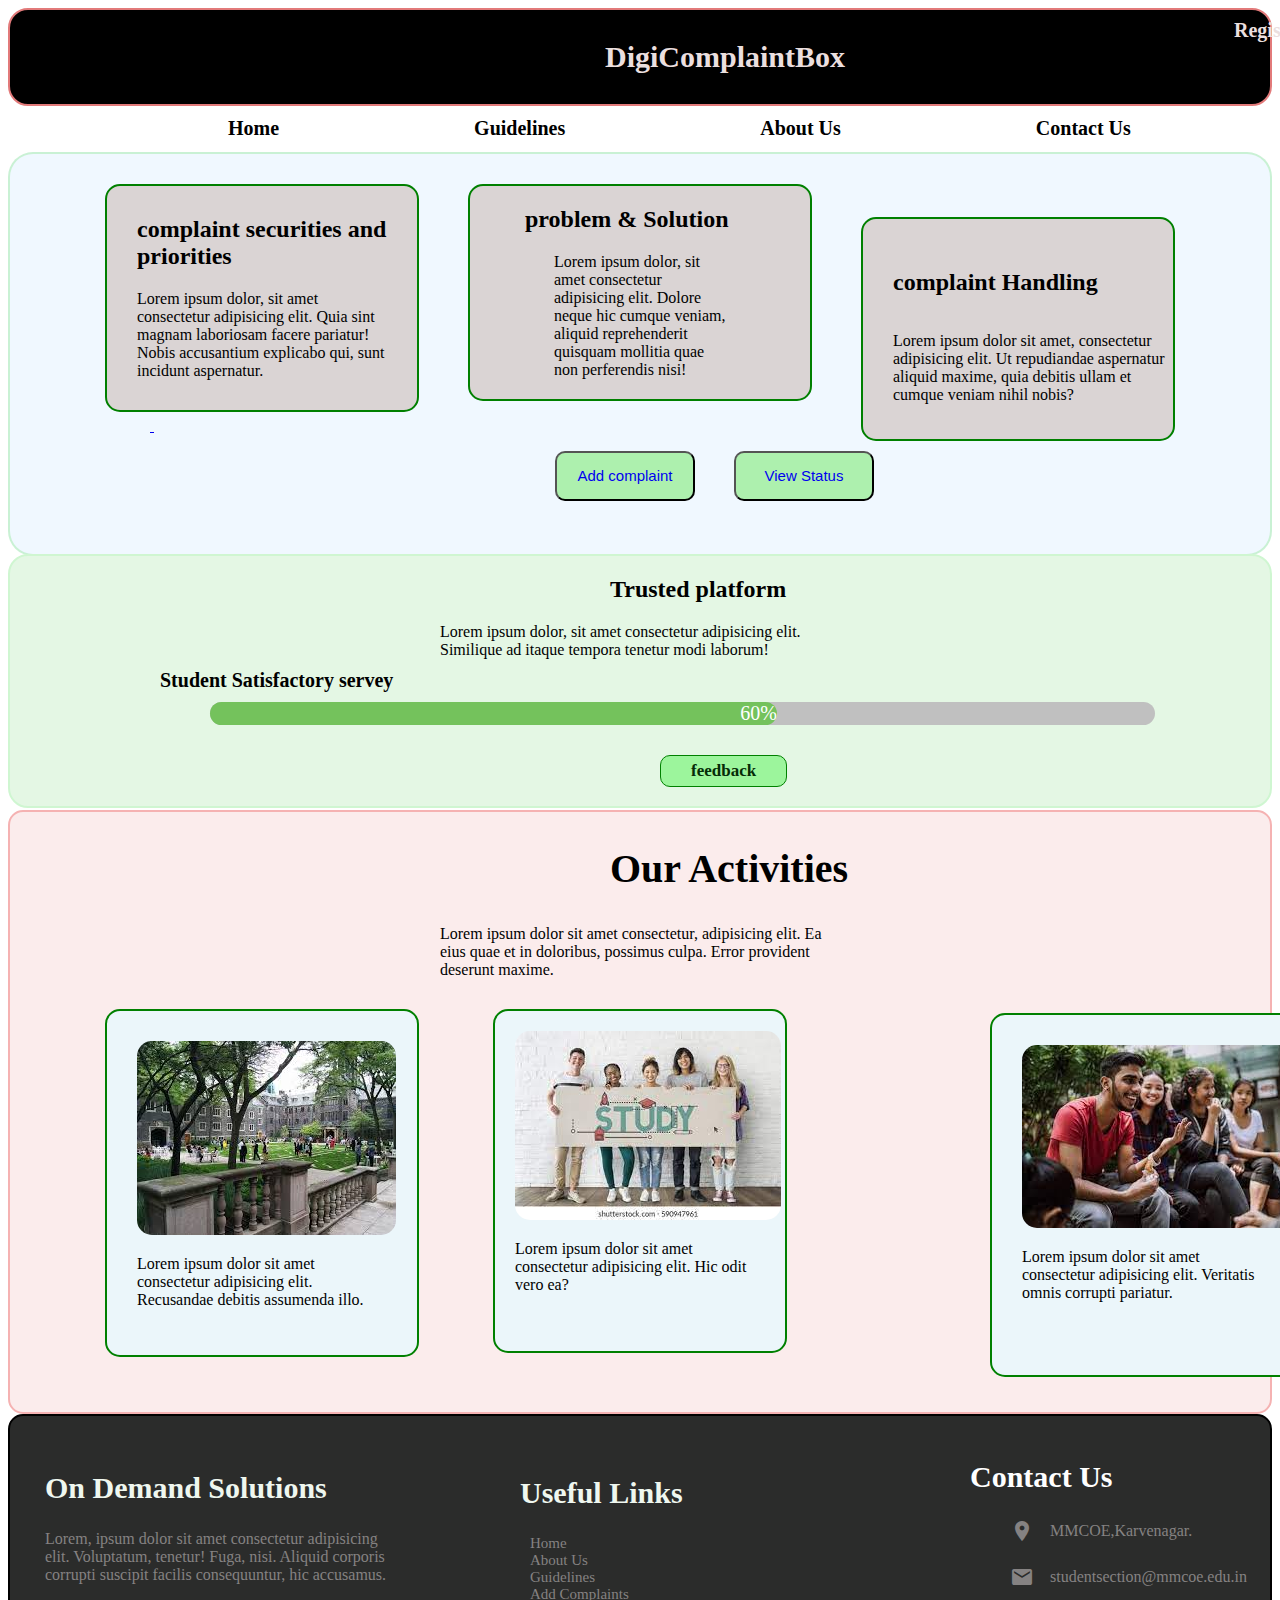
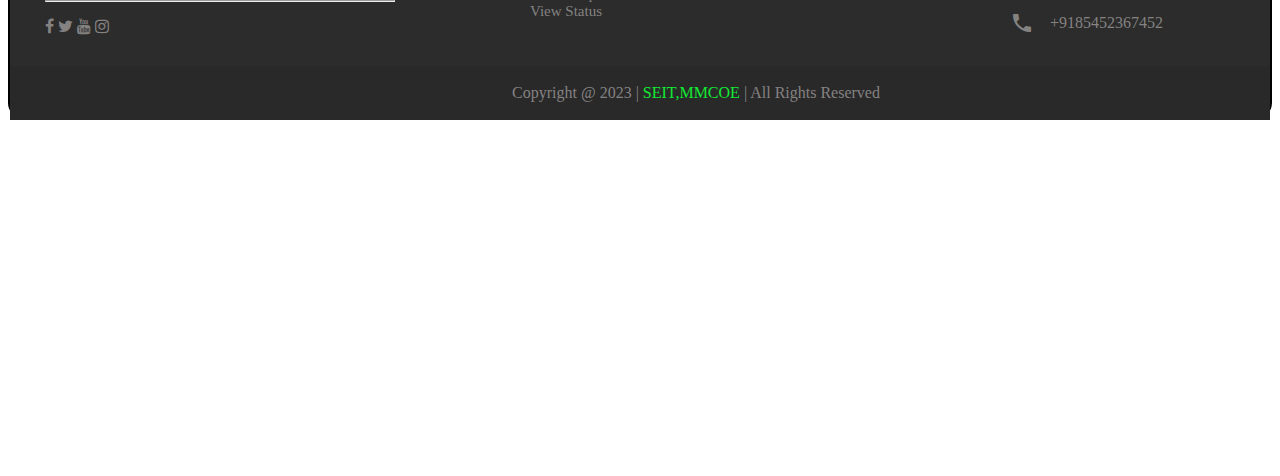
==== index.html @ 897fce33 "first commit" ====
<!DOCTYPE html>
<html lang="en">

<head>
    <meta charset="UTF-8">
    <meta http-equiv="X-UA-Compatible" content="IE=edge">
    <meta name="viewport" content="width=device-width, initial-scale=1.0">
    <title>DigiComplaintBox</title>
    <link rel="stylesheet" href="style.css">
    <link rel="stylesheet" href="https://fonts.googleapis.com/icon?family=Material+Icons">
    <link rel="stylesheet" href="https://cdnjs.cloudflare.com/ajax/libs/font-awesome/4.7.0/css/font-awesome.min.css">

</head>

<body>
    <div class="wrapper">
        <!--Header SEction-->

        <header>
            <div class="header-top">
                <div class="header" id="header-top-left">
                    <h2>DigiComplaintBox</h2>
                </div>
                <div class="header" id="header-top-right">
                    <a href="register.html">Register</a>
                    <a href="login.html" ">Login</a>
                </div>
            </div>
            <section class="header-bottom ">
                <div class="navbar ">
                    <ul>
                        <li><a href="# ">Home</a></li>
                        <li><a href="# ">Guidelines</a></li>
                        <li><a href="# ">About Us</a></li>
                        <li><a href="# ">Contact Us</a></li>
                    </ul>
                </div>
            </section>
        </header>


        <section class="Complaints ">
            <div class="left ">
                <h2> complaint securities and priorities</h2>
                Lorem ipsum dolor, sit amet consectetur adipisicing elit. Quia sint magnam laboriosam facere pariatur! Nobis accusantium explicabo qui, sunt incidunt aspernatur.
            </div>
            <div class="mid ">
                <h2>problem & Solution</h2>
                <p>Lorem ipsum dolor, sit amet consectetur adipisicing elit. Dolore neque hic cumque veniam, aliquid reprehenderit quisquam mollitia quae non perferendis nisi!</p>
            </div>
            <div class="right ">
                <h2>complaint Handling</h2>
                <p>Lorem ipsum dolor sit amet, consectetur adipisicing elit. Ut repudiandae aspernatur aliquid maxime, quia debitis ullam et cumque veniam nihil nobis?</p>
            </div>
            <div class="button ">
                <button class="btn1 ">
                <a href="# ">Add 
                    complaint
              </button> </a>
                <button class="btn2 ">
                <a href="# ">View Status</button></a>

            </div>
        </section>


        <!--truesday platform-->


        <section class="feedback ">
            <div class="feedbaack ">
                <h2>Trusted platform</h2>
                <p>Lorem ipsum dolor, sit amet consectetur adipisicing elit. Similique ad itaque tempora tenetur modi laborum!</p>
                <h3>Student Satisfactory servey</h3>
                <div class="progress ">
                    <div class="servey ">60%</div>
                </div>
                <div class="feedback-btn ">
                    <a href="# ">feedback</a>
                </div>
            </div>
        </section>


        <section class="activitysection ">
            <h2>Our Activities</h2>
            <p>Lorem ipsum dolor sit amet consectetur, adipisicing elit. Ea eius quae et in doloribus, possimus culpa. Error provident deserunt maxime.</p>
            <div class="leftt ">
                <img src="img/ac1.jpg " alt="activity1 ">
                <p>Lorem ipsum dolor sit amet consectetur adipisicing elit. Recusandae debitis assumenda illo.</p>
            </div>
            <div class="midd ">
                <img src="img/ac2.jpg " alt="activity2 ">
                <p>Lorem ipsum dolor sit amet consectetur adipisicing elit. Hic odit vero ea?</p>
            </div>
            <div class="rightt ">
                <img src="img/ac3.jpg " alt="activity3 ">
                <p>Lorem ipsum dolor sit amet consectetur adipisicing elit. Veritatis omnis corrupti pariatur.</p>
            </div>

        </section>



        <!--        <div class="block-wrapper ">
            <div class="container ">
                <div class="row ">
                    <div class="col-md-3 col-sm-3 col-xs-6 for border ">
                        <div class="block ">
                            <p><i class="material-icons ">favorite</i></p>
                            <p class="counter-wrapper "><span class="fb "></span></p>
                            <p class="text-block ">Complaints</p>

                        </div>
                    </div>

                    <div class="col-md-3 col-sm-3 col-xs-6 for border ">
                        <div class="block ">
                            <p><i class="material-icons ">language</i></p>
                            <p class="counter-wrapper "><span class="fb "></span></p>
                            <p class="text-block ">Satisfied students</p>

                        </div>
                    </div>

                    <div class="col-md-3 col-sm-3 col-xs-6 for border ">
                        <div class="block ">
                            <p><i class="material-icons ">person_add</i></p>
                            <p class="counter-wrapper "><span class="fb "></span></p>
                            <p class="text-block ">Soluions</p>

                        </div>
                    </div>

                    <div class="col-md-3 col-sm-3 col-xs-6 for border ">
                        <div class="block ">
                            <p><i class="material-icons ">people</i></p>
                            <p class="counter-wrapper "><span class="fb "></span></p>
                            <p class="text-block ">SAVED</p>

                        </div>
                    </div>
                </div>
            </div>
        </div>

    -->
        <footer class="footer ">
            <div class="solution ">
                <h2>On Demand Solutions</h2>
                <p>Lorem, ipsum dolor sit amet consectetur adipisicing elit. Voluptatum, tenetur! Fuga, nisi. Aliquid corporis corrupti suscipit facilis consequuntur, hic accusamus.</p>
                <hr>
                <p>
                    <a href="# "><i class="fa fa-facebook "></i></a>
                    <a href="# "><i class="fa fa-twitter "></i></a>
                    <a href="# "><i class="fa fa-youtube "></i></a>
                    <a href="# "><i class="fa fa-instagram "></i></a>

                </p>
            </div>
            <div class="links ">
                <h2>Useful Links</h2>
                <ul>
                    <li><a href="# ">Home</a> </li>
                    <li><a href="# ">About Us</a></li>
                    <li><a href="# ">Guidelines</a></li>
                    <li><a href="# ">Add Complaints</a></li>
                    <li><a href="# ">View Status</a></li>
                </ul>
            </div>

            <div class="contact ">
                <h2>Contact Us</h2>
                <ul>
                    <li><a href="# "><i class="material-icons ">location_on</i>  <p> MMCOE,Karvenagar.</p></a></li>
                    <li><a href="# "><i class="material-icons ">email</i>  <p>studentsection@mmcoe.edu.in</p></a></li>
                    <li><a href="# "><i class="material-icons ">call</i> <p>  +9185452367452</p></a></li>
                </ul>
            </div>
            <div class="footer_bottom ">
                <p>Copyright @ 2023 | <a href="# ">SEIT,MMCOE</a> | All Rights Reserved </p>
            </div>
        </footer>
    </div>
</body>

</body>

</html>
---- style.css ----
.body {
    margin: 0;
    padding: 0;
}

.header-top {
    background-color: rgb(0, 0, 0);
    border: 2px solid #e27a7a;
    border-radius: 20px;
}

.header {
    display: inline-block;
    height: auto;
    width: auto;
    margin: 10px;
}

#header-top-left {
    font-size: 20px;
    margin: 5px;
    font-family: cursive;
    position: relative;
    left: 590px;
    color: #ebdfdf;
    -webkit-animation: glow 1s ease-in-out infinite alternate;
    -moz-animation: glow 1s ease-in-out infinite alternate;
    animation: glow 1s ease-in-out infinite alternate;
}

@-webkit-keyframes glow {
    from {
        text-shadow: 0 0 10px #fff, 0 0 20px #fff, 0 0 30px #e60073, 0 0 40px #e60073, 0 0 50px #e60073, 0 0 60px #e60073, 0 0 70px #e60073;
    }
    to {
        text-shadow: 0 0 20px #fff, 0 0 30px #ff4da6, 0 0 40px #ff4da6, 0 0 50px #ff4da6, 0 0 60px #ff4da6, 0 0 70px #ff4da6, 0 0 80px #ff4da6;
    }
}

#header-top-right {
    position: relative;
    left: 950px;
    bottom: 30px;
    font-size: 20px;
    font-family: cursive;
}

#header-top-right>a {
    color: #ebdfdf;
    text-decoration: none;
    font-weight: bold;
    padding-inline: 10px;
}

#header-top-right>a:hover {
    color: rgb(170, 245, 160);
    background-color: rgba(62, 34, 34, 0.445);
    border-radius: 5px;
}

.header-bottom {
    position: relative;
    height: 30px;
}

.navbar>ul {
    position: relative;
    bottom: 15px;
}

.navbar>ul>li {
    float: left;
    list-style: none;
    margin: 10px 10px;
    border-radius: 5px;
    padding-left: 165px;
}

.navbar>ul>li>a {
    color: black;
    text-decoration: none;
    padding: 3px 5px;
    font-weight: bold;
    font-size: 20px;
}

.navbar>ul>li>a:hover {
    background-color: #706e6e4e;
    border-radius: 5px;
    color: #0b5703;
    text-shadow: black;
}


/*Complaint Section*/

.Complaints {
    border: 2px solid rgba(195, 239, 207, 0.888);
    height: 400px;
    background-color: aliceblue;
    border-radius: 25px;
}

.left {
    display: inline-block;
    position: absolute;
    left: 75px;
    border: 2px solid green;
    width: 250px;
    padding: 30px;
    margin: 30px;
    border-radius: 15px;
    background-color: rgb(218, 212, 212);
}

.left>p {
    display: inline-block;
    position: absolute;
    left: 20px;
}

.left>h2 {
    margin-top: 0px;
}

.mid {
    display: block;
    width: 250px;
    margin: auto;
    border: 2px solid green;
    width: 300px;
    padding: 20px;
    margin-top: 30px;
    border-radius: 15px;
    background-color: rgb(218, 212, 212);
}

.mid>p {
    display: block;
    width: 172px;
    margin: auto;
}

.mid>h2 {
    margin-top: 0px;
    margin-left: 35px;
}

.right {
    display: inline-block;
    position: absolute;
    right: 75px;
    top: 187px;
    border: 2px solid green;
    width: 250px;
    height: 160px;
    padding: 30px;
    margin: 30px;
    border-radius: 15px;
    background-color: rgb(218, 212, 212);
}

.right>p {
    display: inline-block;
    position: absolute;
}

.button {}

.btn1 {
    background-color: #6ae85c7e;
    position: relative;
    top: 50px;
    height: 50px;
    width: 140px;
    left: 545px;
    border-radius: 10px;
}

.btn2 {
    background-color: #6ae85c7e;
    position: relative;
    top: 50px;
    left: 580px;
    height: 50px;
    width: 140px;
    border-radius: 10px;
}

.btn1>a {
    text-decoration: none;
    font-size: 15px;
}

.btn1>a:hover {
    color: #424b417e;
    text-decoration: underline;
}

.btn2>a {
    text-decoration: none;
    font-size: 15px;
}

.btn2>a:hover {
    color: #424b417e;
    text-decoration: underline;
}


/*Feedback Section*/

.feedback {
    border-radius: 20px;
    background-color: #e4f7e4;
    border: 2px solid #cff6d1;
    position: relative;
    bottom: 2px;
    height: 250px;
}

.feedbaack>h2 {
    position: relative;
    left: 600px;
}

.feedbaack>p {
    display: block;
    margin: auto;
    width: 400px;
    margin-top: 20px;
}

.feedbaack>h3 {
    position: relative;
    left: 150px;
    font-size: 20px;
    position: relative;
    bottom: 10px;
}

.progress {
    background-color: rgb(192, 192, 192);
    width: 75%;
    border-radius: 15px;
    position: relative;
    left: 200px;
    bottom: 20px;
}

.servey {
    background-color: rgb(116, 194, 92);
    color: white;
    text-align: right;
    font-size: 20px;
    border-radius: 19px;
    width: 60%;
}

.feedback-btn {
    position: relative;
    left: 650px;
    border: 1px solid green;
    width: 115px;
    align-items: center;
    justify-content: center;
    padding: 5px;
    border-radius: 10px;
    background-color: #9cf59c;
    top: 10px;
}

.feedback-btn>a {
    text-decoration: none;
    color: #052c07;
    font-weight: bold;
    margin-left: 25px;
    font-size: 17px;
}

.feedback-btn>a:hover {
    color: #071487;
    text-decoration: underline;
}

.feedback-btn:hover {
    background-color: skyblue;
}


/*Activity section*/

.activitysection {
    border: 2px solid rgb(245, 178, 178);
    height: 600px;
    background-color: #fbecec;
    border-radius: 15px;
}

.activitysection>h2 {
    position: relative;
    left: 600px;
    font-size: 40px;
    font-weight: bold;
}

.activitysection>p {
    display: block;
    margin: auto;
    width: 400px;
    margin-top: 20px;
}

.leftt {
    display: inline-block;
    position: absolute;
    left: 75px;
    border: 2px solid green;
    width: 250px;
    padding: 30px;
    margin: 30px;
    border-radius: 15px;
    background-color: rgb(235, 246, 250);
}

.midd {
    display: block;
    width: 250px;
    margin: auto;
    border: 2px solid green;
    width: 250px;
    height: 300px;
    padding: 20px;
    margin-top: 30px;
    border-radius: 15px;
    background-color: rgb(235, 246, 250);
}

.rightt {
    display: inline-block;
    position: relative;
    bottom: 370px;
    left: 950px;
    border: 2px solid green;
    width: 250px;
    height: 300px;
    padding: 30px;
    margin: 30px;
    border-radius: 15px;
    background-color: rgb(235, 246, 250);
}

.leftt>img {
    border-radius: 15px;
}

.midd>img {
    border-radius: 15px;
}

.rightt>img {
    border-radius: 15px;
    margin-right: 5px;
}


/*Footer section*/

.footer {
    border: 2px solid black;
    background-color: #2b2c2b;
    height: 300px;
    border-radius: 15px;
}

.solution {
    display: inline-block;
    position: absolute;
    left: 15px;
    width: 350px;
    padding: 30px;
}

.solution>h2 {
    font-size: 30px;
    color: rgb(239, 247, 239);
}

.solution>p {
    color: #858282;
}

.solution>hr {
    color: #858282;
}

.solution>p>a>i {
    color: #858282;
}

.links {
    display: block;
    width: 250px;
    margin: auto;
    width: 300px;
    padding: 20px;
    margin-top: 15px;
    border-radius: 15px;
}

.links>h2 {
    color: rgb(239, 247, 239);
    font-size: 30px;
    position: relative;
    left: 30px;
}

.links>ul {
    list-style: none;
}

.links>ul>li>a {
    color: #858282;
    text-decoration: none;
}

.links>ul>li {
    font-size: 15px;
}

.contact {
    display: inline-block;
    position: relative;
    bottom: 280px;
    left: 900px;
    width: 250px;
    height: 300px;
    padding: 30px;
    margin: 30px;
}

.contact>h2 {
    color: white;
    font-size: 30px;
}

.contact>ul {
    list-style: none;
}

.contact>ul>li>a {
    color: #858282;
    text-decoration: none;
}

.contact>ul>li>a>p {
    margin: 0;
    position: relative;
    left: 40px;
    bottom: 25px;
    padding: 0;
}

.contact>ul>li>a:hover,
.links>ul>li>a:hover,
.solution>p>a>i:hover {
    color: white;
    text-decoration: underline;
}

.footer_bottom {
    position: relative;
    bottom: 410px;
    border: 2px solid #292929;
    background-color: #292929;
    color: #858282;
}

.footer_bottom>p {
    position: relative;
    left: 500px;
}

.footer_bottom>p>a {
    text-decoration: none;
    color: #13eb33;
}

.footer_bottom>p>a:hover {
    color: #e4f7e4;
    text-decoration: underline;
}
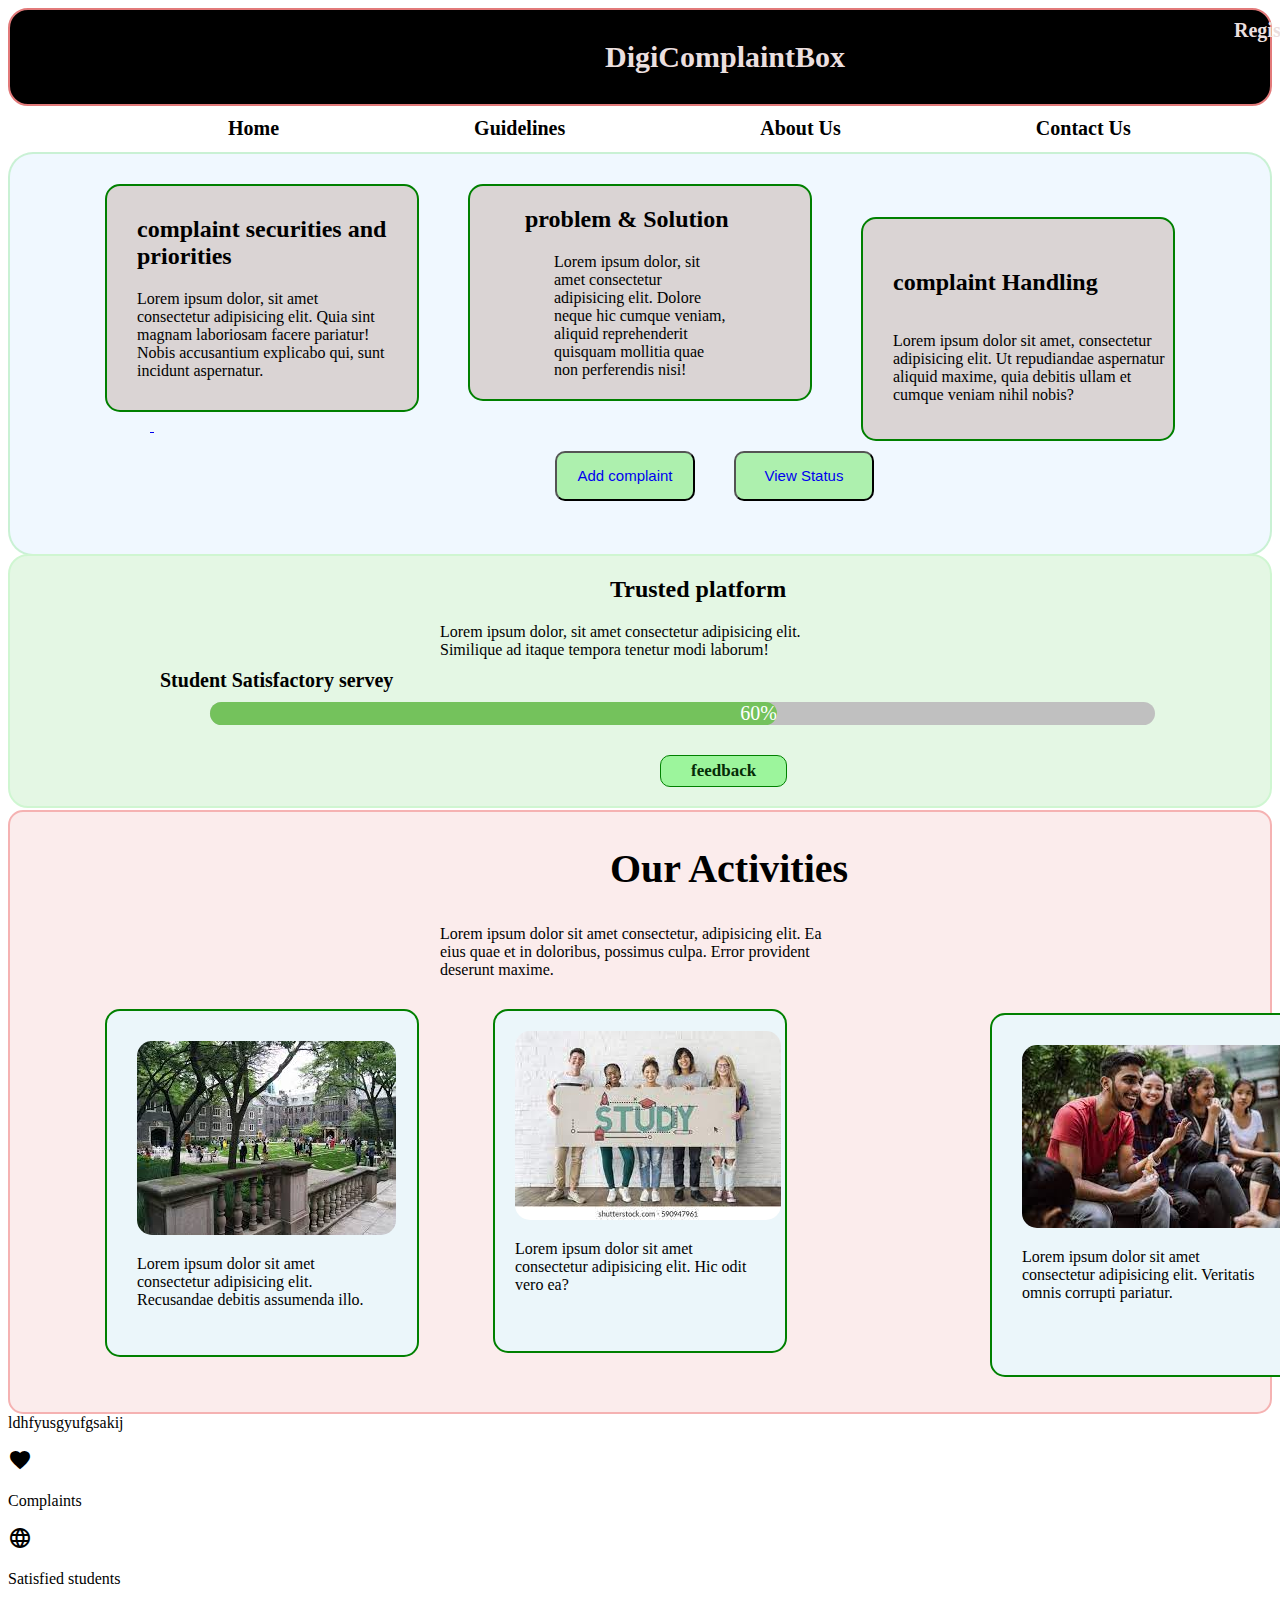
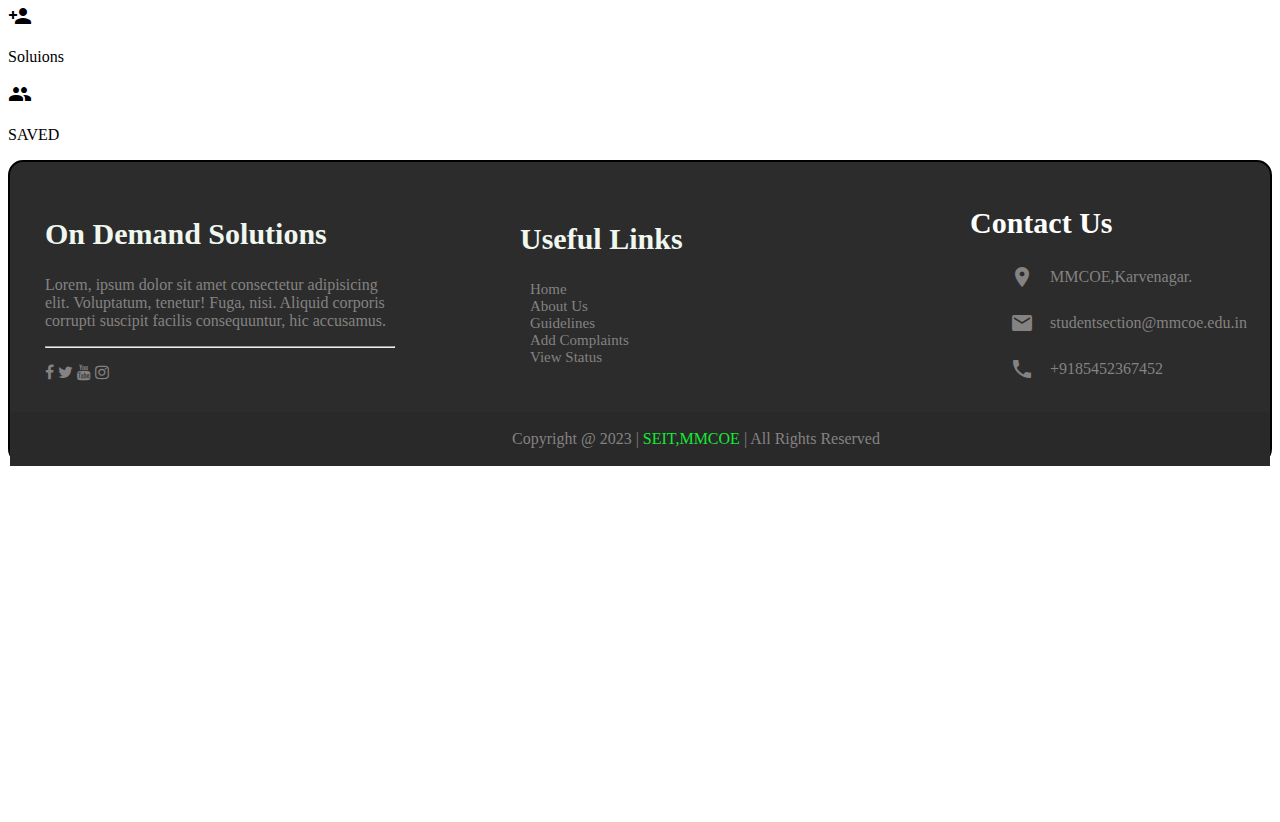
==== commit 0ee42741: "Your commit message here" ====
--- a/index.html
+++ b/index.html
@@ -100,9 +100,11 @@
 
         </section>
 
+<div>
+    ldhfyusgyufgsakij
+</div>
 
-
-        <!--        <div class="block-wrapper ">
+               <div class="block-wrapper ">
             <div class="container ">
                 <div class="row ">
                     <div class="col-md-3 col-sm-3 col-xs-6 for border ">
@@ -144,7 +146,7 @@
             </div>
         </div>
 
-    -->
+   
         <footer class="footer ">
             <div class="solution ">
                 <h2>On Demand Solutions</h2>
